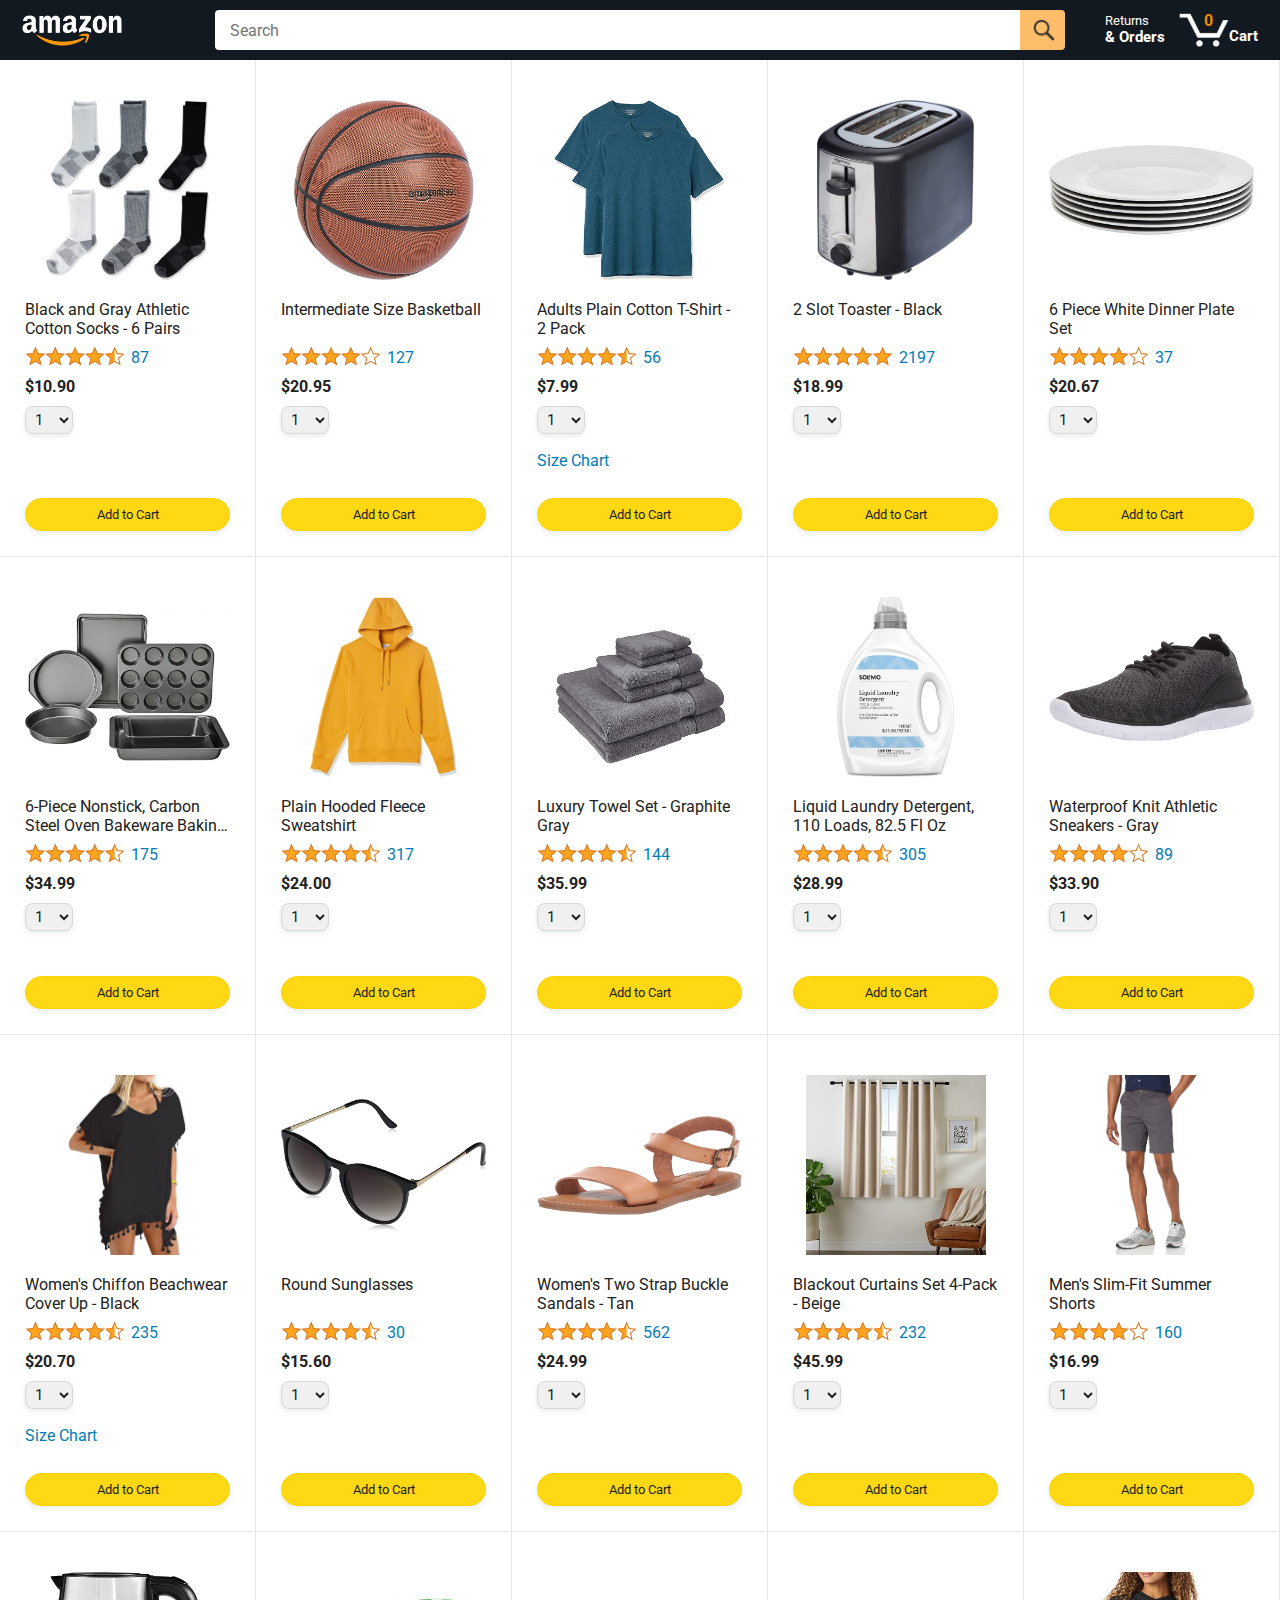
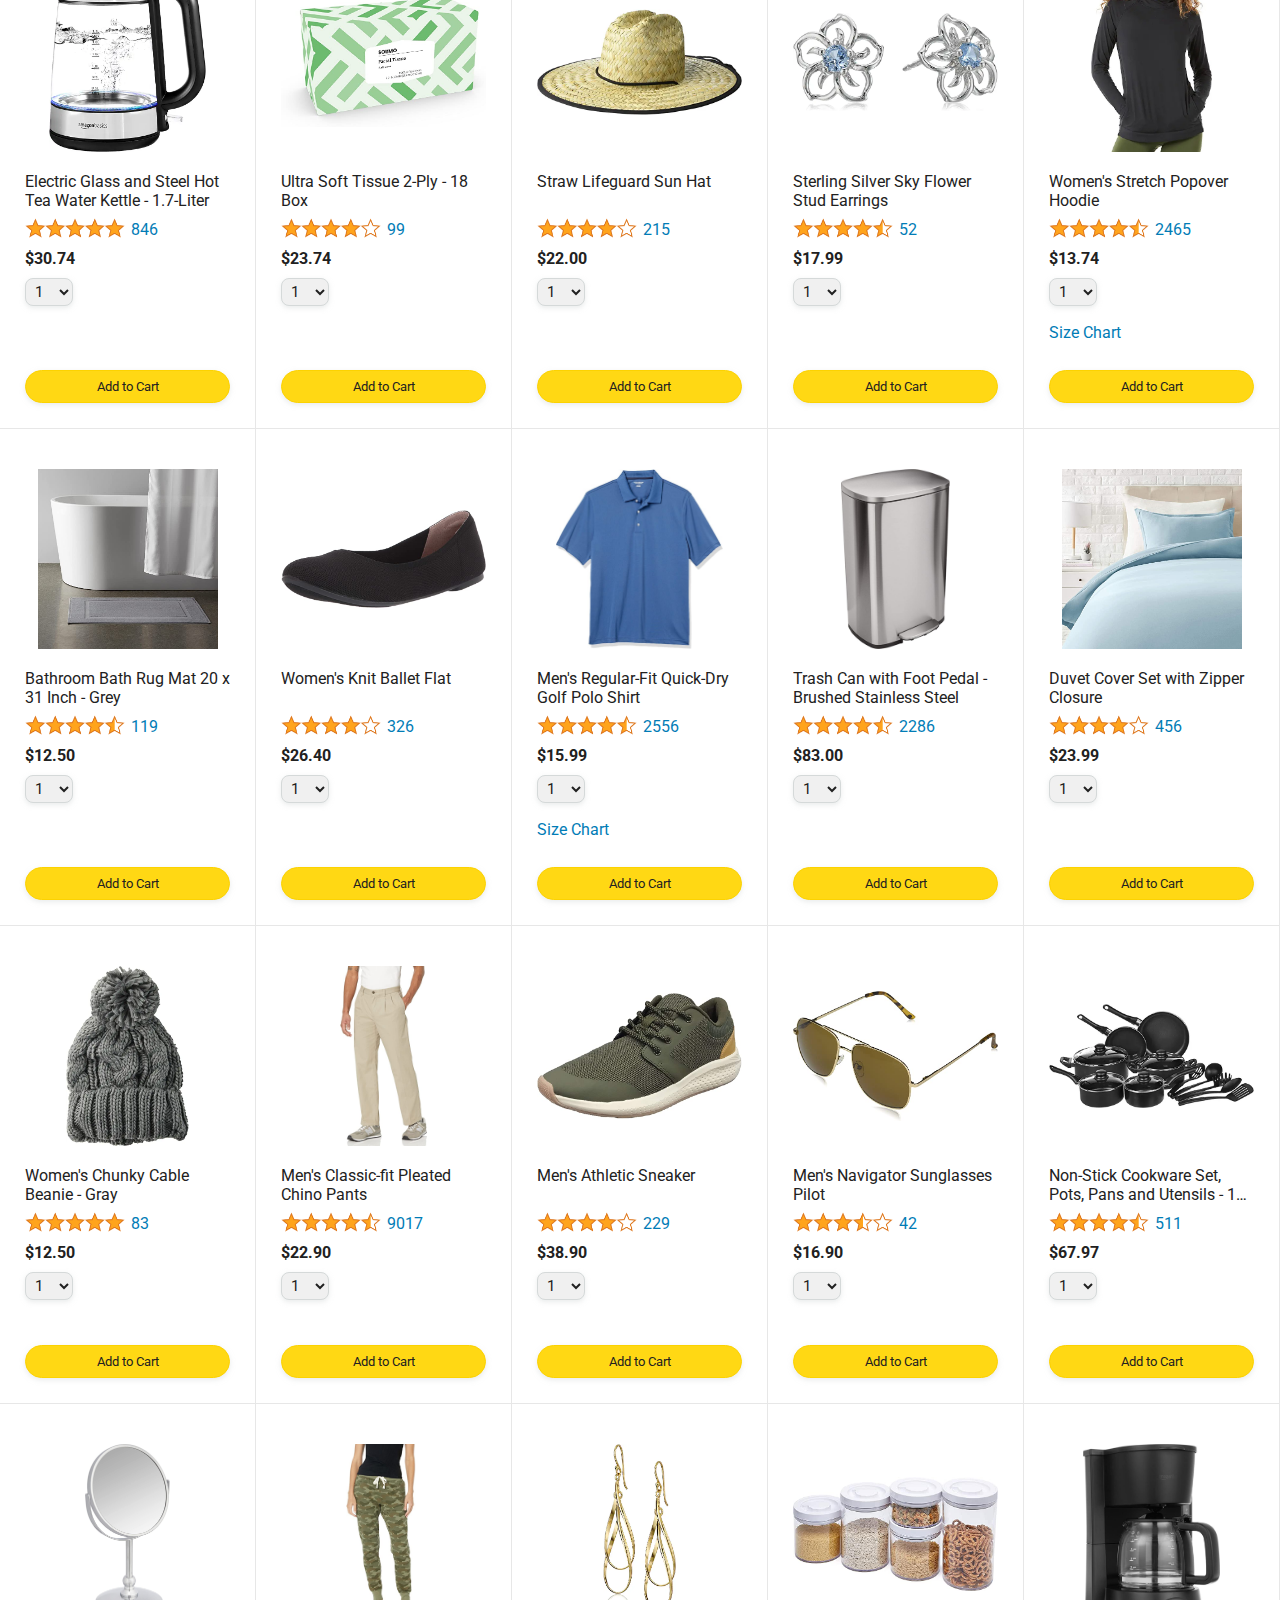
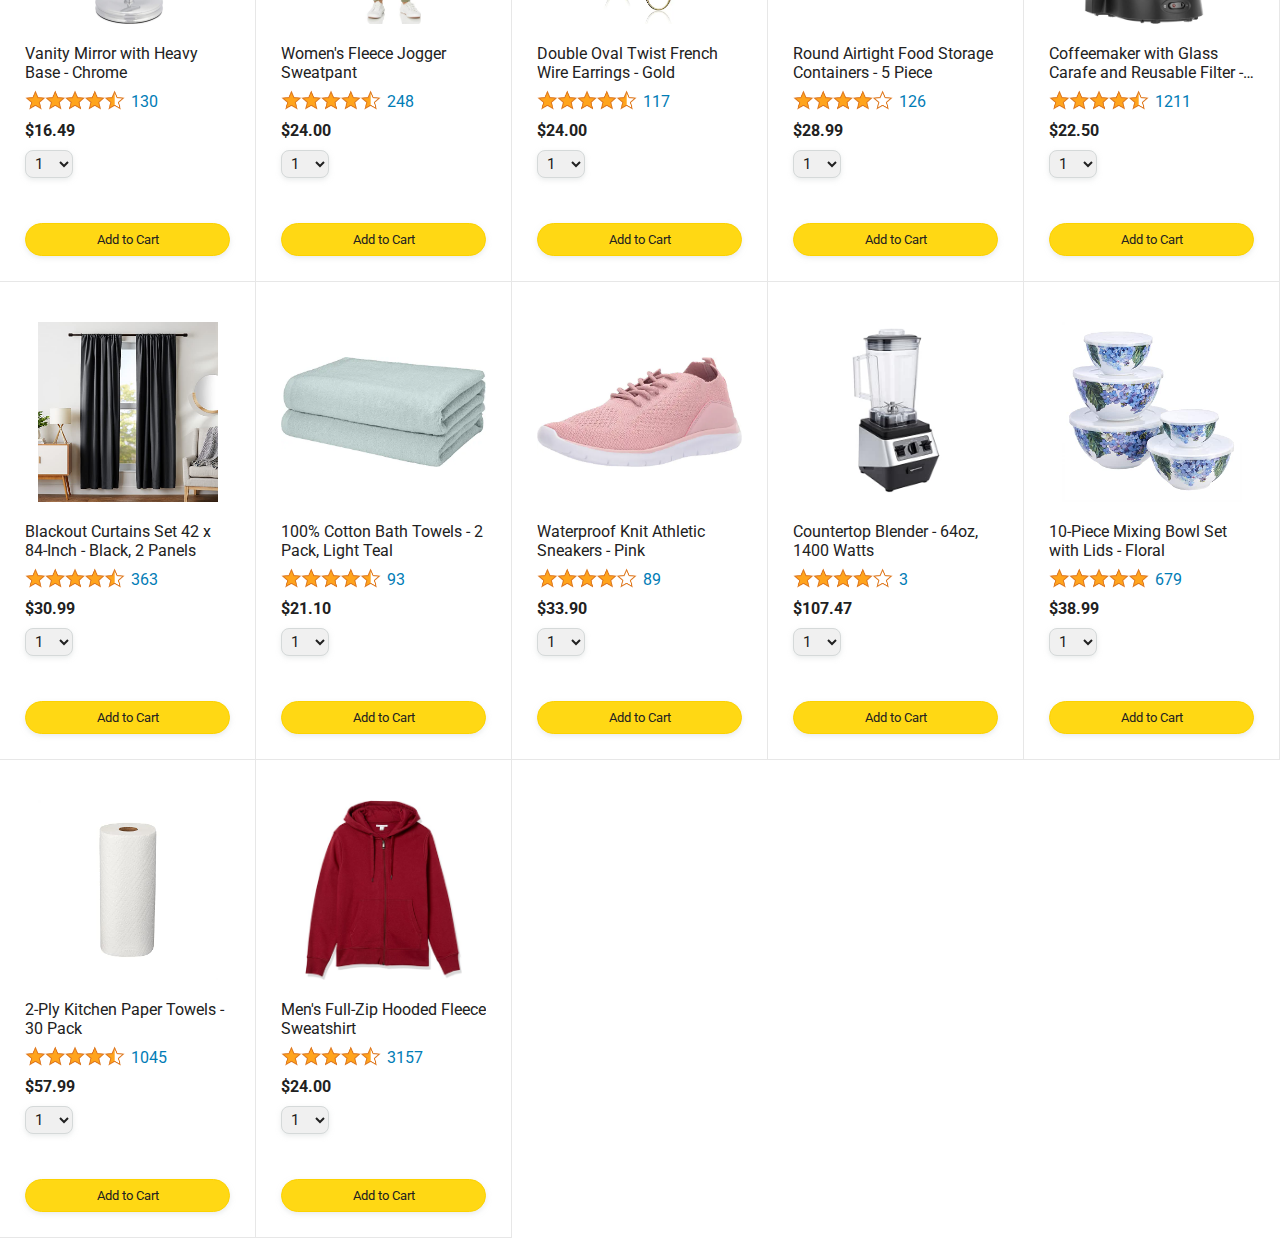
==== index.html @ a422b746 "Change the name of amazon.html to index.html" ====
<!DOCTYPE html>
<html>

<head>
  <title>Amazon Project</title>
  <meta name="viewport" content="width=device-width, initial-scale=1">
  <meta charset="UTF-8" />
  <!-- Load a font called Roboto from Google Fonts. -->
  <link rel="preconnect" href="https://fonts.googleapis.com">
  <link rel="preconnect" href="https://fonts.gstatic.com" crossorigin>
  <link href="https://fonts.googleapis.com/css2?family=Roboto:wght@400;500;700&display=swap" rel="stylesheet">

  <!-- Here are the CSS files for this page. -->
  <link rel="stylesheet" href="styles/shared/general.css">
  <link rel="stylesheet" href="styles/shared/amazon-header.css">
  <link rel="stylesheet" href="styles/pages/amazon.css">
</head>

<body>
  <div class="amazon-header">
    <div class="amazon-header-left-section">
      <a href="index.html" class="header-link">
        <img class="amazon-logo" src="images/amazon-logo-white.png">
        <img class="amazon-mobile-logo" src="images/amazon-mobile-logo-white.png">
      </a>
    </div>

    <div class="amazon-header-middle-section">
      <input class="search-bar" type="text" placeholder="Search">

      <button class="search-button">
        <img class="search-icon" src="images/icons/search-icon.png">
      </button>
    </div>

    <div class="amazon-header-right-section">
      <a class="orders-link header-link" href="orders.html">
        <span class="returns-text">Returns</span>
        <span class="orders-text">& Orders</span>
      </a>

      <a class="cart-link header-link" href="checkout.html">
        <img class="cart-icon" src="images/icons/cart-icon.png">
        <div class="cart-quantity js-cart-quantity">0</div>
        <div class="cart-text">Cart</div>
      </a>
    </div>
  </div>

  <div class="main">
    <div class="products-grid js-products-grid"></div>
  </div>

  <script type="module" src="./scripts/amazon.js"></script>
</body>

</html>
---- styles/shared/general.css ----
body {
  font-family: Roboto, Arial;
  color: rgb(33, 33, 33);
  /* The <body> element has a default margin of 8px
     on all sides. This removes the default margins. */
  margin: 0;
}

/* <p> elements have a default margin on the top
   and bottom. This removes the default margins. */
p {
  margin: 0;
}

button {
  cursor: pointer;
}

select {
  cursor: pointer;
}

input, select, button {
  font-family: Roboto, Arial;
}

.button-primary {
  color: rgb(33, 33, 33);
  background-color: rgb(255, 216, 20);
  border: 1px solid rgb(252, 210, 0);
  border-radius: 8px;
  cursor: pointer;
  box-shadow: 0 2px 5px rgba(213, 217, 217, 0.5);
}

.button-primary:hover {
  background-color: rgb(247, 202, 0);
  border: 1px solid rgb(242, 194, 0);
}

.button-primary:active {
  background: rgb(255, 216, 20);
  border-color: rgb(252, 210, 0);
  box-shadow: none;
}

.button-secondary {
  color: rgb(33, 33, 33);
  background: white;
  border: 1px solid rgb(213, 217, 217);
  border-radius: 8px;
  cursor: pointer;
  box-shadow: 0 2px 5px rgba(213, 217, 217, 0.5);
}

.button-secondary:hover {
  background-color: rgb(247, 250, 250);
}

.button-secondary:active {
  background-color: rgb(237, 253, 255);
  box-shadow: none;
}

/* These styles will limit text to 2 lines. Anything
   beyond 2 lines will be replaced with "..."
   You can find this code by using an A.I. tool or by
   searching in Google.
   https://css-tricks.com/almanac/properties/l/line-clamp/ */
.limit-text-to-2-lines {
  display: -webkit-box;
  -webkit-line-clamp: 2;
  -webkit-box-orient: vertical;
  overflow: hidden;
}

.link-primary {
  color: rgb(1, 124, 182);
  cursor: pointer;
}

.link-primary:hover {
  color: rgb(196, 80, 0);
}

/* Styles for dropdown selectors. */
select {
  color: rgb(33, 33, 33);
  background-color: rgb(240, 240, 240);
  border: 1px solid rgb(213, 217, 217);
  border-radius: 8px;
  padding: 3px 5px;
  font-size: 15px;
  cursor: pointer;
  box-shadow: 0 2px 5px rgba(213, 217, 217, 0.5);
}

select:focus,
input:focus {
  outline: 2px solid rgb(255, 153, 0);
}

.error-message {
  color: rgba(255, 0, 0, 0.336);
  font-size: 64px;
  text-align: center;
  text-transform: uppercase;
}
---- styles/shared/amazon-header.css ----
.amazon-header {
  background-color: rgb(19, 25, 33);
  color: white;
  padding-left: 15px;
  padding-right: 15px;

  display: flex;
  align-items: center;
  justify-content: space-between;

  position: fixed;
  top: 0;
  left: 0;
  right: 0;
  height: 60px;
}

.amazon-header-left-section {
  width: 180px;
}

@media (max-width: 800px) {
  .amazon-header-left-section {
    width: unset;
  }
}

.header-link {
  display: inline-block;
  padding: 6px;
  border-radius: 2px;
  cursor: pointer;
  text-decoration: none;
  border: 1px solid rgba(0, 0, 0, 0);
}

.header-link:hover {
  border: 1px solid white;
}

.amazon-logo {
  width: 100px;
  margin-top: 5px;
}

.amazon-mobile-logo {
  display: none;
}

@media (max-width: 575px) {
  .amazon-logo {
    display: none;
  }

  .amazon-mobile-logo {
    display: block;
    height: 35px;
    margin-top: 5px;
  }
}

.amazon-header-middle-section {
  flex: 1;
  max-width: 850px;
  margin-left: 10px;
  margin-right: 10px;
  display: flex;
}

.search-bar {
  flex: 1;
  width: 0;
  font-size: 16px;
  height: 38px;
  padding-left: 15px;
  border: none;
  border-top-left-radius: 4px;
  border-bottom-left-radius: 4px;
  border-top-right-radius: 0;
  border-bottom-right-radius: 0;
}

.search-button {
  background-color: rgb(254, 189, 105);
  border: none;
  width: 45px;
  height: 40px;
  border-top-right-radius: 4px;
  border-bottom-right-radius: 4px;
  flex-shrink: 0;
}

.search-icon {
  height: 22px;
  margin-left: 2px;
  margin-top: 3px;
}

.amazon-header-right-section {
  width: 180px;
  flex-shrink: 0;
  display: flex;
  justify-content: end;
}

.orders-link {
  color: white;
}

.returns-text {
  display: block;
  font-size: 13px;
}

.orders-text {
  display: block;
  font-size: 15px;
  font-weight: 700;
}

.cart-link {
  color: white;
  display: flex;
  align-items: center;
  position: relative;
}

.cart-icon {
  width: 50px;
}

.cart-text {
  margin-top: 12px;
  font-size: 15px;
  font-weight: 700;
}

.cart-quantity {
  color: rgb(240, 136, 4);
  font-size: 16px;
  font-weight: 700;

  position: absolute;
  top: 4px;
  left: 22px;
  
  width: 26px;
  text-align: center;
}
---- styles/pages/amazon.css ----
.main {
  margin-top: 60px;
}

.products-grid {
  display: grid;

  /* - In CSS Grid, 1fr means a column will take up the
       remaining space in the grid.
     - If we write 1fr 1fr ... 1fr; 8 times, this will
       divide the grid into 8 columns, each taking up an
       equal amount of the space.
     - repeat(8, 1fr); is a shortcut for repeating "1fr"
       8 times (instead of typing out "1fr" 8 times).
       repeat(...) is a special property that works with
       display: grid; */
  grid-template-columns: repeat(8, 1fr);
}

/* @media is used to create responsive design (making the
   website look good on any screen size). This @media
   means when the screen width is 2000px or less, we
   will divide the grid into 7 columns instead of 8. */
@media (max-width: 2000px) {
  .products-grid {
    grid-template-columns: repeat(7, 1fr);
  }
}

/* This @media means when the screen width is 1600px or
   less, we will divide the grid into 6 columns. */
@media (max-width: 1600px) {
  .products-grid {
    grid-template-columns: repeat(6, 1fr);
  }
}

@media (max-width: 1300px) {
  .products-grid {
    grid-template-columns: repeat(5, 1fr);
  }
}

@media (max-width: 1000px) {
  .products-grid {
    grid-template-columns: repeat(4, 1fr);
  }
}

@media (max-width: 800px) {
  .products-grid {
    grid-template-columns: repeat(3, 1fr);
  }
}

@media (max-width: 575px) {
  .products-grid {
    grid-template-columns: repeat(2, 1fr);
  }
}

@media (max-width: 450px) {
  .products-grid {
    grid-template-columns: 1fr;
  }
}

.product-container {
  padding-top: 40px;
  padding-bottom: 25px;
  padding-left: 25px;
  padding-right: 25px;

  border-right: 1px solid rgb(231, 231, 231);
  border-bottom: 1px solid rgb(231, 231, 231);

  display: flex;
  flex-direction: column;
}

.product-image-container {
  display: flex;
  justify-content: center;
  align-items: center;

  height: 180px;
  margin-bottom: 20px;
}

.product-image {
  /* Images will overflow their container by default. To
    prevent this, we set max-width and max-height to 100%
    so they stay inside their container. */
  max-width: 100%;
  max-height: 100%;
}

.product-name {
  height: 40px;
  margin-bottom: 5px;
}

.product-rating-container {
  display: flex;
  align-items: center;
  margin-bottom: 10px;
}

.product-rating-stars {
  width: 100px;
  margin-right: 6px;
}

.product-rating-count {
  color: rgb(1, 124, 182);
  cursor: pointer;
  margin-top: 3px;
}

.product-price {
  font-weight: 700;
  margin-bottom: 10px;
}

.product-quantity-container {
  margin-bottom: 17px;
}

.product-spacer {
  flex: 1;
}

.added-to-cart {
  color: rgb(6, 125, 98);
  font-size: 16px;

  display: flex;
  align-items: center;
  margin-bottom: 8px;

  /* At first, the "Added to cart" message will
     be invisible. Use JavaScript to change the
     opacity and make it visible. */
  opacity: 0;
}

.added-to-cart.added {
  opacity: 1;
}

.added-to-cart img {
  height: 20px;
  margin-right: 5px;
}

.add-to-cart-button {
  width: 100%;
  padding: 8px;
  border-radius: 50px;
}

.clothing-link {
  text-decoration: none;
  color: rgb(1, 124, 182);
}

.clothing-link:hover {
  text-decoration: underline;
}
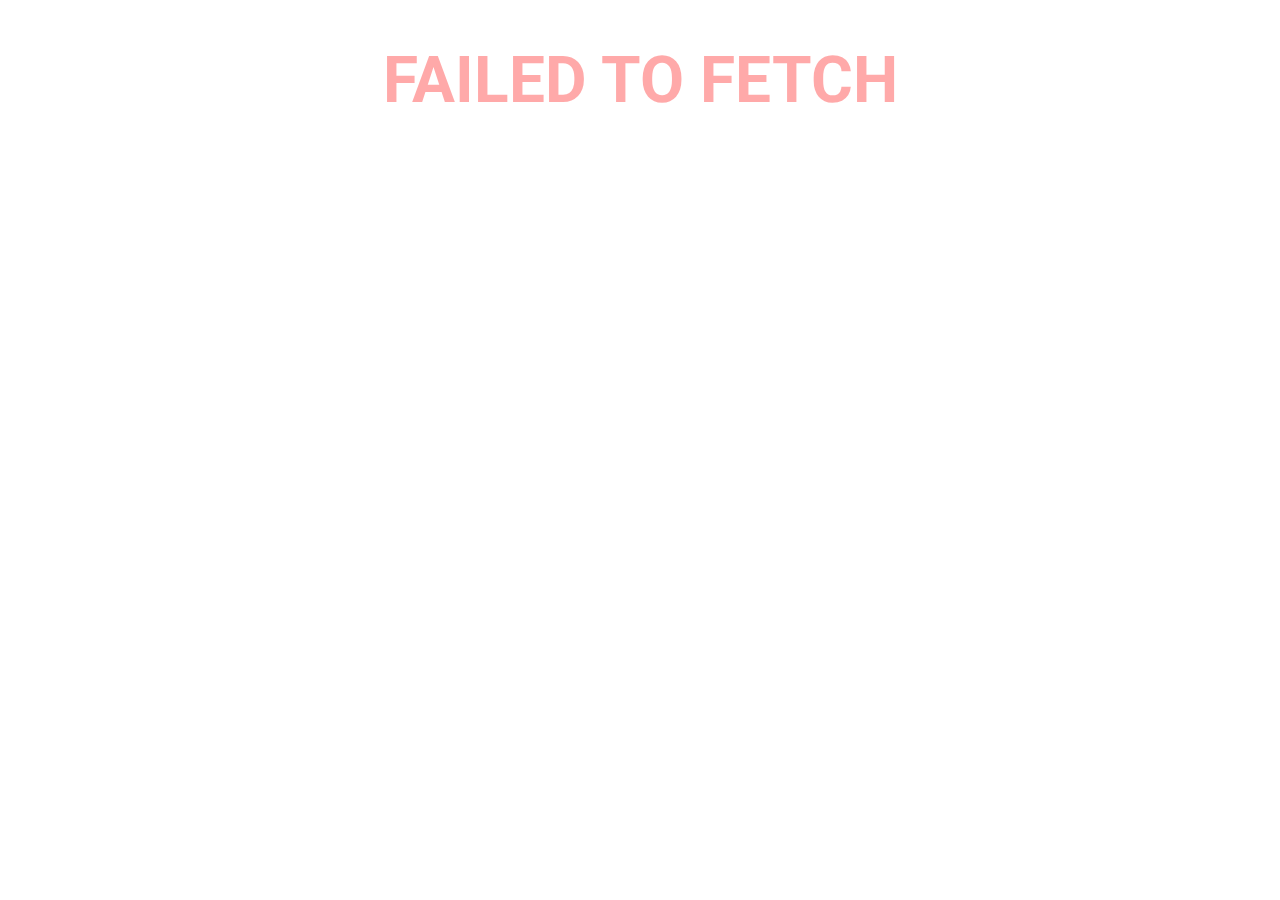
==== commit 7d4c45c3: "Add icons accesibility for screen readers" ====
--- a/index.html
+++ b/index.html
@@ -20,16 +20,16 @@
   <div class="amazon-header">
     <div class="amazon-header-left-section">
       <a href="index.html" class="header-link">
-        <img class="amazon-logo" src="images/amazon-logo-white.png">
-        <img class="amazon-mobile-logo" src="images/amazon-mobile-logo-white.png">
+        <img class="amazon-logo" src="images/amazon-logo-white.png" alt="amazon-logo">
+        <img class="amazon-mobile-logo" src="images/amazon-mobile-logo-white.png" alt="amazon-mobile-logo">
       </a>
     </div>
 
     <div class="amazon-header-middle-section">
       <input class="search-bar" type="text" placeholder="Search">
 
-      <button class="search-button">
-        <img class="search-icon" src="images/icons/search-icon.png">
+      <button class="search-button" name="search-button">
+        <img class="search-icon" src="images/icons/search-icon.png" aria-labelledby="search-button" alt="search-button">
       </button>
     </div>
 
@@ -39,10 +39,10 @@
         <span class="orders-text">& Orders</span>
       </a>
 
-      <a class="cart-link header-link" href="checkout.html">
-        <img class="cart-icon" src="images/icons/cart-icon.png">
-        <div class="cart-quantity js-cart-quantity">0</div>
-        <div class="cart-text">Cart</div>
+      <a class="cart-link header-link" href="checkout.html" name="cart-link">
+        <img class="cart-icon" src="images/icons/cart-icon.png" alt="cart-icon" aria-labelledby="cart-link">
+        <div class="cart-quantity js-cart-quantity" aria-labelledby="cart-link">0</div>
+        <div class="cart-text" aria-labelledby="cart-link">Cart</div>
       </a>
     </div>
   </div>
--- a/styles/pages/amazon.css
+++ b/styles/pages/amazon.css
@@ -159,11 +159,11 @@
   border-radius: 50px;
 }
 
-.clothing-link {
+.link {
   text-decoration: none;
   color: rgb(1, 124, 182);
 }
 
-.clothing-link:hover {
+.link:hover {
   text-decoration: underline;
 }
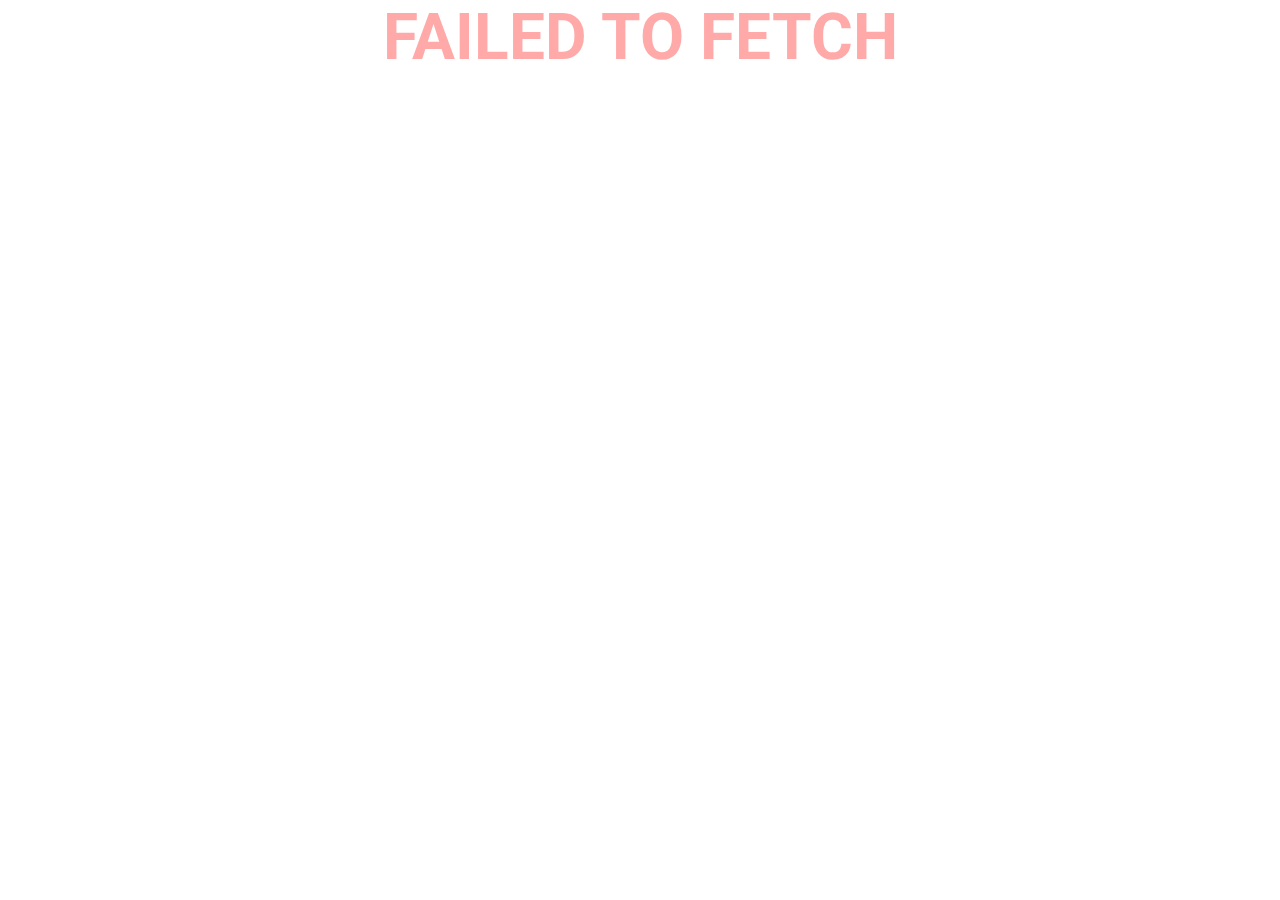
==== commit 43f1b54b: "Add import links for fonts in css files" ====
--- a/index.html
+++ b/index.html
@@ -1,15 +1,10 @@
 <!DOCTYPE html>
-<html>
+<html lang="en">
 
 <head>
   <title>Amazon Project</title>
   <meta name="viewport" content="width=device-width, initial-scale=1">
   <meta charset="UTF-8" />
-  <!-- Load a font called Roboto from Google Fonts. -->
-  <link rel="preconnect" href="https://fonts.googleapis.com">
-  <link rel="preconnect" href="https://fonts.gstatic.com" crossorigin>
-  <link href="https://fonts.googleapis.com/css2?family=Roboto:wght@400;500;700&display=swap" rel="stylesheet">
-
   <!-- Here are the CSS files for this page. -->
   <link rel="stylesheet" href="styles/shared/general.css">
   <link rel="stylesheet" href="styles/shared/amazon-header.css">
@@ -17,7 +12,7 @@
 </head>
 
 <body>
-  <div class="amazon-header">
+  <header class="amazon-header">
     <div class="amazon-header-left-section">
       <a href="index.html" class="header-link">
         <img class="amazon-logo" src="images/amazon-logo-white.png" alt="amazon-logo">
@@ -45,11 +40,11 @@
         <div class="cart-text" aria-labelledby="cart-link">Cart</div>
       </a>
     </div>
-  </div>
+  </header>
 
-  <div class="main">
+  <main class="main">
     <div class="products-grid js-products-grid"></div>
-  </div>
+  </main>
 
   <script type="module" src="./scripts/amazon.js"></script>
 </body>
--- a/styles/shared/general.css
+++ b/styles/shared/general.css
@@ -1,15 +1,14 @@
+@import url('https://fonts.googleapis.com/css2?family=Roboto:ital,wght@0,100;0,300;0,400;0,500;0,700;0,900;1,100;1,300;1,400;1,500;1,700;1,900&display=swap');
+
+*, *::before, *::after {
+  margin: 0;
+  padding: 0;
+  box-sizing: border-box;
+}
+
 body {
   font-family: Roboto, Arial;
   color: rgb(33, 33, 33);
-  /* The <body> element has a default margin of 8px
-     on all sides. This removes the default margins. */
-  margin: 0;
-}
-
-/* <p> elements have a default margin on the top
-   and bottom. This removes the default margins. */
-p {
-  margin: 0;
 }
 
 button {
@@ -62,14 +61,9 @@
   box-shadow: none;
 }
 
-/* These styles will limit text to 2 lines. Anything
-   beyond 2 lines will be replaced with "..."
-   You can find this code by using an A.I. tool or by
-   searching in Google.
-   https://css-tricks.com/almanac/properties/l/line-clamp/ */
 .limit-text-to-2-lines {
   display: -webkit-box;
-  -webkit-line-clamp: 2;
+  line-clamp: 2;
   -webkit-box-orient: vertical;
   overflow: hidden;
 }
--- a/styles/shared/amazon-header.css
+++ b/styles/shared/amazon-header.css
@@ -1,3 +1,11 @@
+@import url('https://fonts.googleapis.com/css2?family=Roboto:ital,wght@0,100;0,300;0,400;0,500;0,700;0,900;1,100;1,300;1,400;1,500;1,700;1,900&display=swap');
+
+*, *::before, *::after {
+  margin: 0;
+  padding: 0;
+  box-sizing: border-box;
+}
+
 .amazon-header {
   background-color: rgb(19, 25, 33);
   color: white;
--- a/styles/pages/amazon.css
+++ b/styles/pages/amazon.css
@@ -1,34 +1,26 @@
+@import url('https://fonts.googleapis.com/css2?family=Roboto:ital,wght@0,100;0,300;0,400;0,500;0,700;0,900;1,100;1,300;1,400;1,500;1,700;1,900&display=swap');
+
+*, *::before, *::after {
+  margin: 0;
+  padding: 0;
+  box-sizing: border-box;
+}
+
 .main {
   margin-top: 60px;
 }
 
 .products-grid {
   display: grid;
-
-  /* - In CSS Grid, 1fr means a column will take up the
-       remaining space in the grid.
-     - If we write 1fr 1fr ... 1fr; 8 times, this will
-       divide the grid into 8 columns, each taking up an
-       equal amount of the space.
-     - repeat(8, 1fr); is a shortcut for repeating "1fr"
-       8 times (instead of typing out "1fr" 8 times).
-       repeat(...) is a special property that works with
-       display: grid; */
   grid-template-columns: repeat(8, 1fr);
 }
 
-/* @media is used to create responsive design (making the
-   website look good on any screen size). This @media
-   means when the screen width is 2000px or less, we
-   will divide the grid into 7 columns instead of 8. */
 @media (max-width: 2000px) {
   .products-grid {
     grid-template-columns: repeat(7, 1fr);
   }
 }
 
-/* This @media means when the screen width is 1600px or
-   less, we will divide the grid into 6 columns. */
 @media (max-width: 1600px) {
   .products-grid {
     grid-template-columns: repeat(6, 1fr);
@@ -70,10 +62,8 @@
   padding-bottom: 25px;
   padding-left: 25px;
   padding-right: 25px;
-
   border-right: 1px solid rgb(231, 231, 231);
   border-bottom: 1px solid rgb(231, 231, 231);
-
   display: flex;
   flex-direction: column;
 }
@@ -88,11 +78,9 @@
 }
 
 .product-image {
-  /* Images will overflow their container by default. To
-    prevent this, we set max-width and max-height to 100%
-    so they stay inside their container. */
   max-width: 100%;
-  max-height: 100%;
+  display: block;
+  object-fit: cover;
 }
 
 .product-name {
@@ -133,14 +121,9 @@
 .added-to-cart {
   color: rgb(6, 125, 98);
   font-size: 16px;
-
   display: flex;
   align-items: center;
   margin-bottom: 8px;
-
-  /* At first, the "Added to cart" message will
-     be invisible. Use JavaScript to change the
-     opacity and make it visible. */
   opacity: 0;
 }
 
